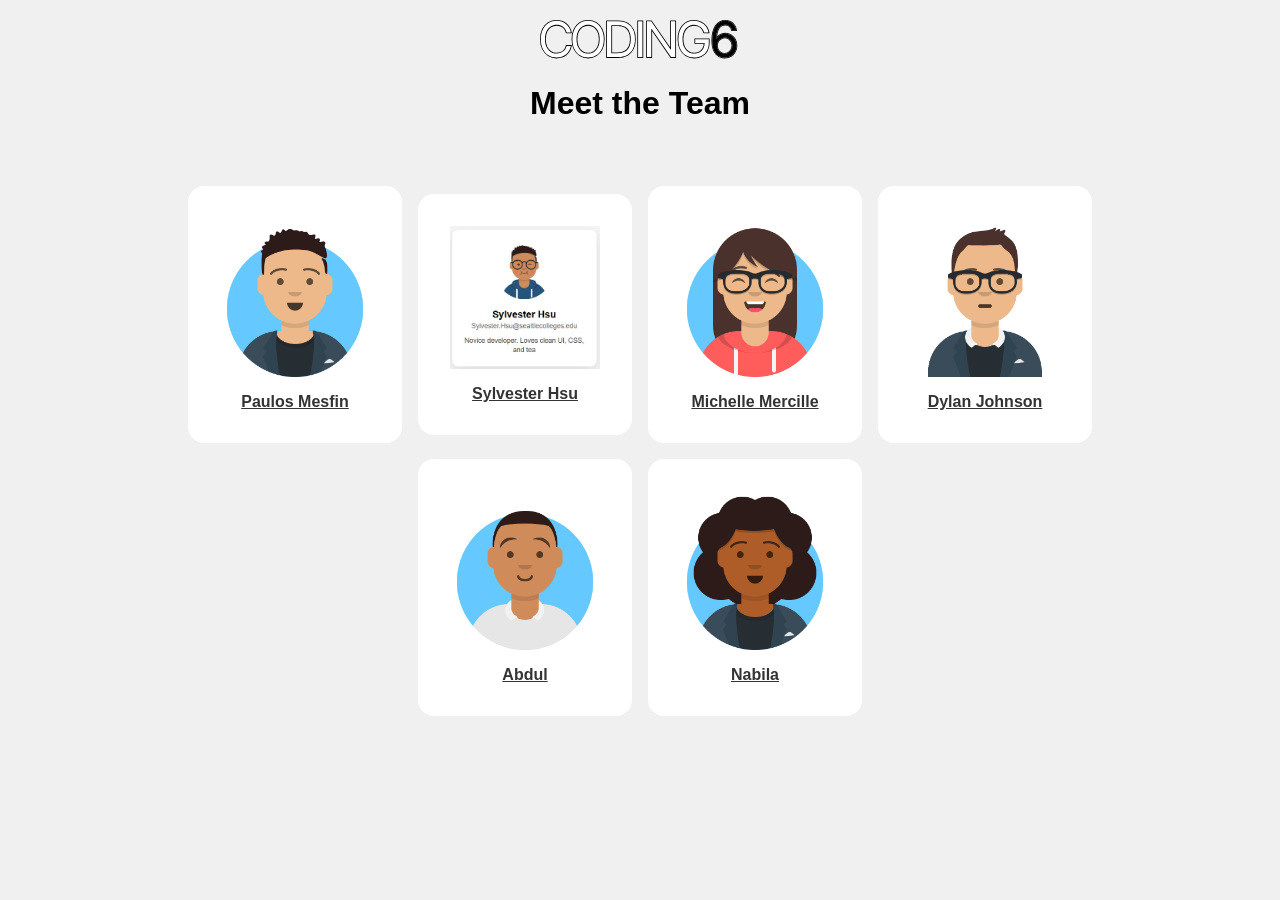
==== index.html @ fbcfd854 "added landing page and it's styling with links to each members profile page" ====
<!DOCTYPE html>
<html>
    <head>
        <title>Coding6</title>
        <link rel="stylesheet" href="index.css">
    </head>
    <body>
        <img class="coding6" src="./images/coding6.svg" alt="">
        <h1>Meet the Team</h1>
        <div class="profiles">
            <div class="card">
                <a href="./profiles/paulos_profile.html">
                    <img src="./images/avatars/paulos_avataaar.png" alt="Paulos Mesfin Avatar" class="avatar">
                    <p>Paulos Mesfin</p>
                </a>
            </div>
            <div class="card">
                <a href="./profiles/Sylvester_profile.html">
                    <img src="./images/avatars/Sylvester Avatar.jpg" alt="Sylvester Hsu Avatar" class="avatar">
                    <p>Sylvester Hsu</p>
                </a>
            </div>
            <div class="card">
                <a href="./profiles/michelle_profile.html">
                    <img src="./images/avatars/michelle_avataaars.png" alt="Michelle Mercille Avatar" class="avatar">
                    <p>Michelle Mercille</p>
                </a>
            </div>
            <div class="card">
                <a href="./profiles/dylan_profile.html">
                    <img src="./images/avatars/dylan_avatar.png" alt="Dylan Johnson Avatar" class="avatar">
                    <p>Dylan Johnson</p>
                </a>
            </div>
            <div class="card">
                <a href="./profiles/abdu_profile.html">
                    <img src="./images/avatars/abdul_avatar.png" alt="Abdul Avatar" class="avatar">
                    <p>Abdul</p>
                </a>
            </div>
            <div class="card">
                <a href="./profiles/nabila_profile.html">
                    <img src="./images/avatars/nabila_avatar.png" alt="Nabila Avatar" class="avatar">
                    <p>Nabila</p>
                </a>
            </div>
        </div>
    </body>
</html>
---- index.css ----
* {
    box-sizing: border-box;
    margin: 0;
    padding: 0;
}
body {
    display: flex;    
    flex-direction: column;
    gap: 24px;
    padding-top: 32px;
    align-items: center;
    font-family: Arial, sans-serif;
    background-color: #f0f0f0;
    margin: 0;
    padding: 20px;
    padding-left: 128px;
    padding-right: 128px;
}

h1 {
    text-align: center;
    margin-bottom: 40px;
}

.profiles {
    display: flex;
    justify-content: center;
    align-items: center;
    gap: 16px;
    flex-wrap: wrap;
}

.card {
    background-color: #fff;
    border-radius: 16px;
    padding: 32px;
    cursor: pointer;
}

.card:hover {
    box-shadow: 0 4px 8px rgba(0, 0, 0, 0.1);
    transform: translateY(-4px);
    transition: all 0.3s ease;
}

.card:active {
    transform: scale(0.9);
    transition: transform 0.3s ease;
}

.card a {
    text-decoration: underline;
    color: #333;
    display: flex;
    flex-direction: column;
    gap: 16px;
    align-items: center;
    font-size: 16px;
    font-weight: 700;
}

.avatar {
    width: 150px;
    height: auto;
}

.coding6 {
    width: 200px;
    height: auto;
}
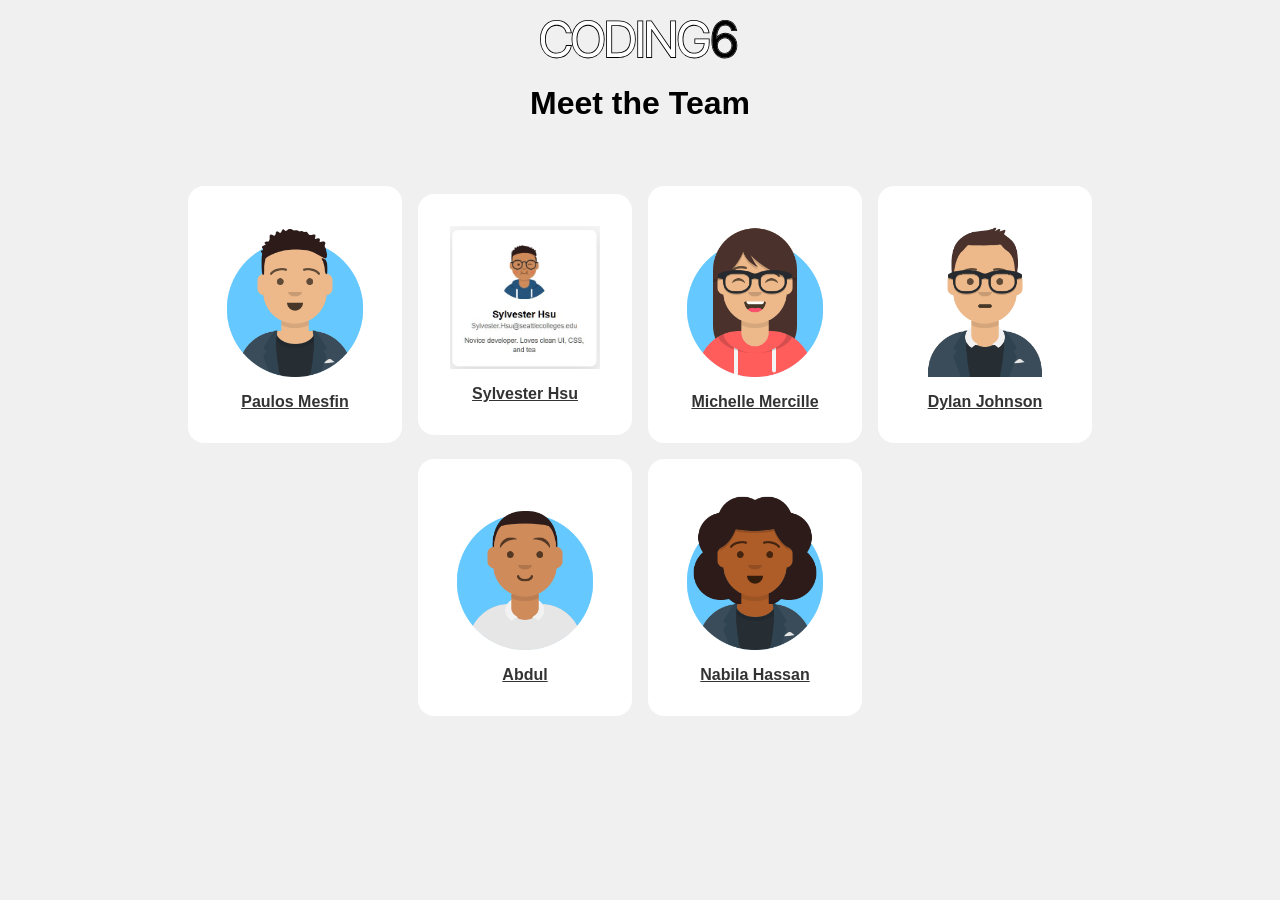
==== commit d7a47c5d: "Corrected some mistakes" ====
--- a/index.html
+++ b/index.html
@@ -41,7 +41,7 @@
             <div class="card">
                 <a href="./profiles/nabila_profile.html">
                     <img src="./images/avatars/nabila_avatar.png" alt="Nabila Avatar" class="avatar">
-                    <p>Nabila</p>
+                    <p>Nabila Hassan</p>
                 </a>
             </div>
         </div>
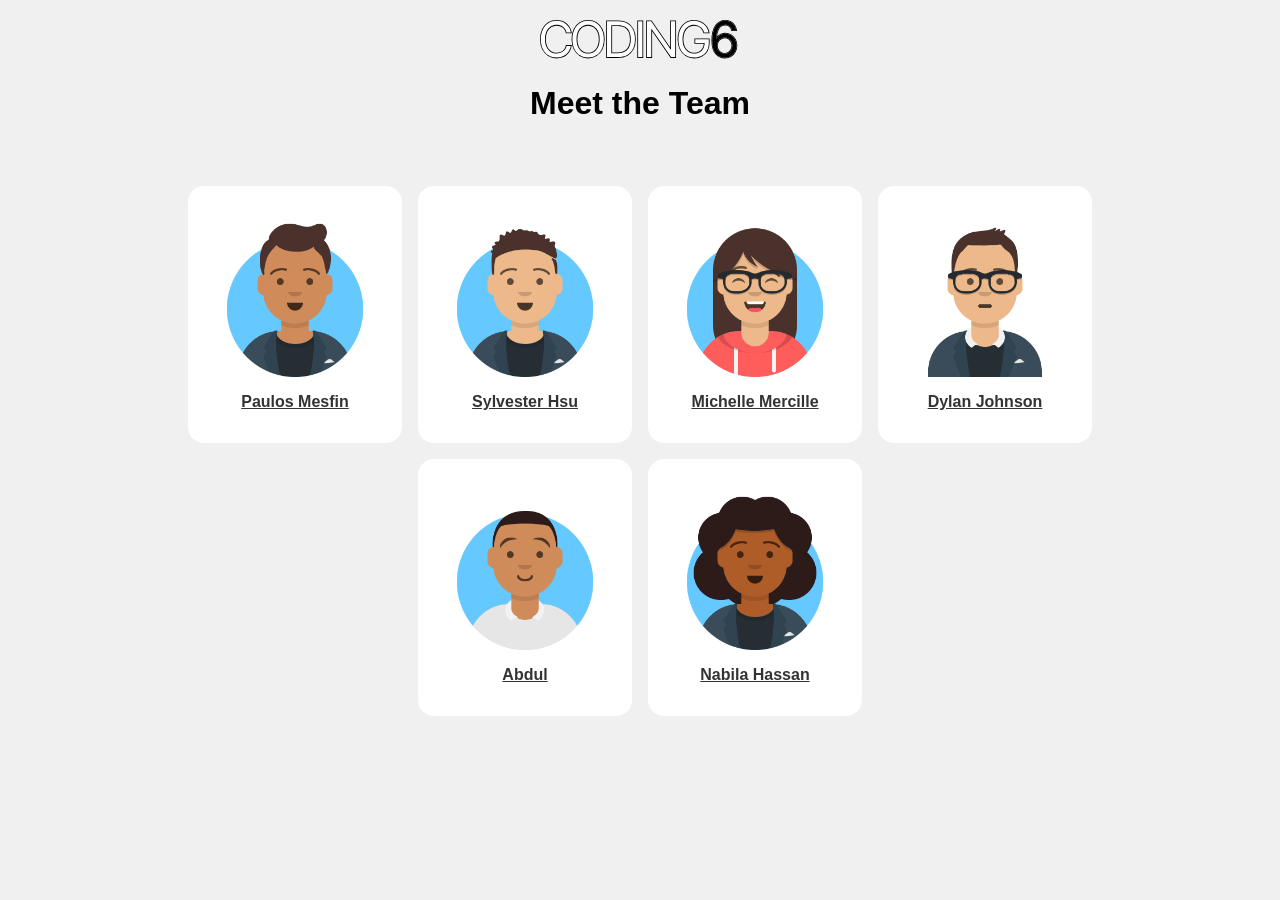
==== commit 0b94ae7e: "added planning.md and back navigation from profile pages" ====
--- a/index.html
+++ b/index.html
@@ -2,7 +2,7 @@
 <html>
     <head>
         <title>Coding6</title>
-        <link rel="stylesheet" href="index.css">
+        <link rel="stylesheet" href="css/index.css">
     </head>
     <body>
         <img class="coding6" src="./images/coding6.svg" alt="">
@@ -10,13 +10,13 @@
         <div class="profiles">
             <div class="card">
                 <a href="./profiles/paulos_profile.html">
-                    <img src="./images/avatars/paulos_avataaar.png" alt="Paulos Mesfin Avatar" class="avatar">
+                    <img src="./images/avatars/paulos_avatar.png" alt="Paulos Mesfin Avatar" class="avatar">
                     <p>Paulos Mesfin</p>
                 </a>
             </div>
             <div class="card">
                 <a href="./profiles/Sylvester_profile.html">
-                    <img src="./images/avatars/Sylvester Avatar.jpg" alt="Sylvester Hsu Avatar" class="avatar">
+                    <img src="./images/avatars/sylvester_avatar.png" alt="Sylvester Hsu Avatar" class="avatar">
                     <p>Sylvester Hsu</p>
                 </a>
             </div>
--- a/css/index.css
+++ b/css/index.css
@@ -0,0 +1,70 @@
+* {
+    box-sizing: border-box;
+    margin: 0;
+    padding: 0;
+}
+body {
+    display: flex;    
+    flex-direction: column;
+    gap: 24px;
+    padding-top: 32px;
+    align-items: center;
+    font-family: Arial, sans-serif;
+    background-color: #f0f0f0;
+    margin: 0;
+    padding: 20px;
+    padding-left: 128px;
+    padding-right: 128px;
+}
+
+h1 {
+    text-align: center;
+    margin-bottom: 40px;
+}
+
+.profiles {
+    display: flex;
+    justify-content: center;
+    align-items: center;
+    gap: 16px;
+    flex-wrap: wrap;
+}
+
+.card {
+    background-color: #fff;
+    border-radius: 16px;
+    padding: 32px;
+    cursor: pointer;
+}
+
+.card:hover {
+    box-shadow: 0 4px 8px rgba(0, 0, 0, 0.1);
+    transform: translateY(-4px);
+    transition: all 0.3s ease;
+}
+
+.card:active {
+    transform: scale(0.9);
+    transition: transform 0.3s ease;
+}
+
+.card a {
+    text-decoration: underline;
+    color: #333;
+    display: flex;
+    flex-direction: column;
+    gap: 16px;
+    align-items: center;
+    font-size: 16px;
+    font-weight: 700;
+}
+
+.avatar {
+    width: 150px;
+    height: auto;
+}
+
+.coding6 {
+    width: 200px;
+    height: auto;
+}
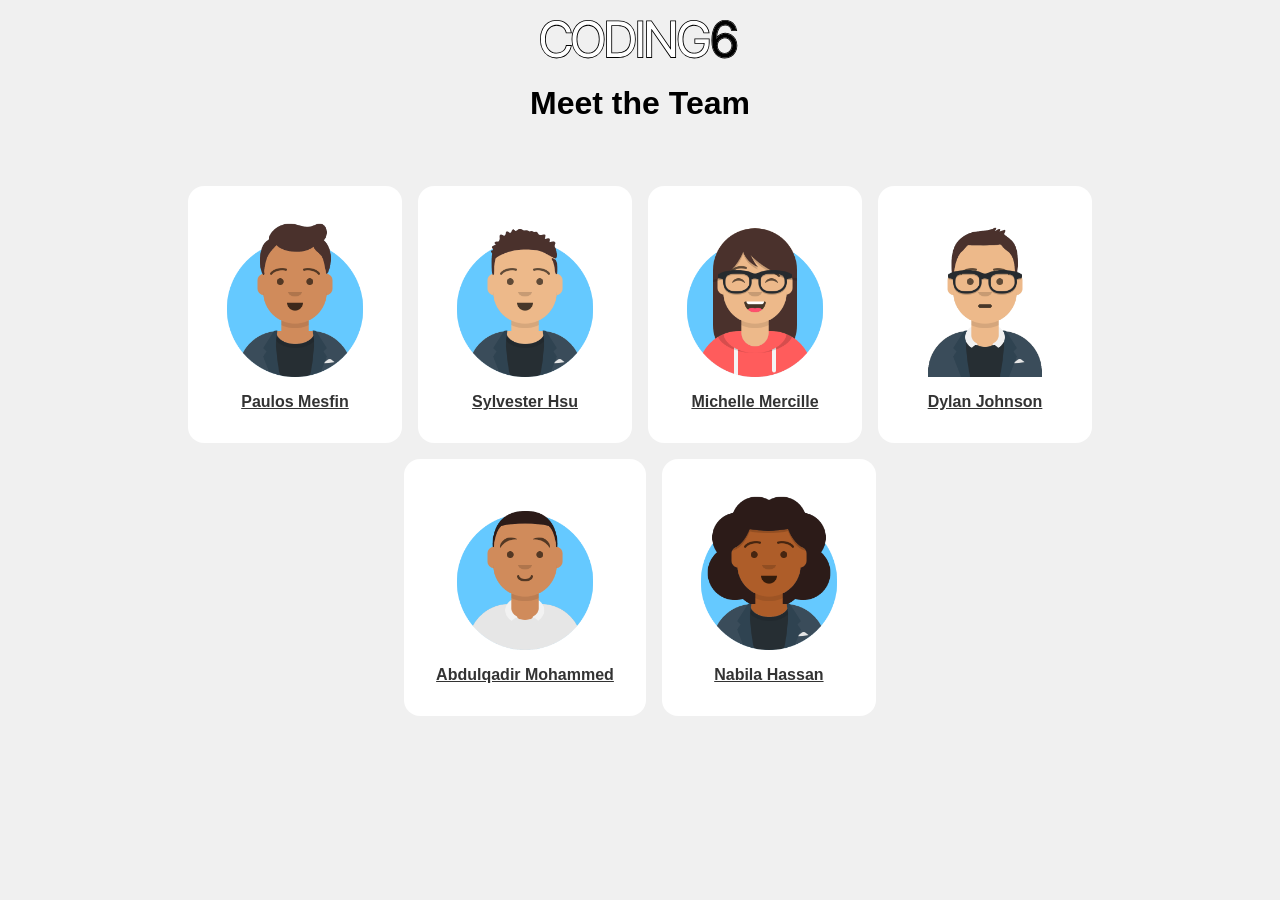
==== commit 3fa18506: "error correction on credentials" ====
--- a/index.html
+++ b/index.html
@@ -35,7 +35,7 @@
             <div class="card">
                 <a href="./profiles/abdu_profile.html">
                     <img src="./images/avatars/abdul_avatar.png" alt="Abdul Avatar" class="avatar">
-                    <p>Abdul</p>
+                    <p>Abdulqadir Mohammed</p>
                 </a>
             </div>
             <div class="card">
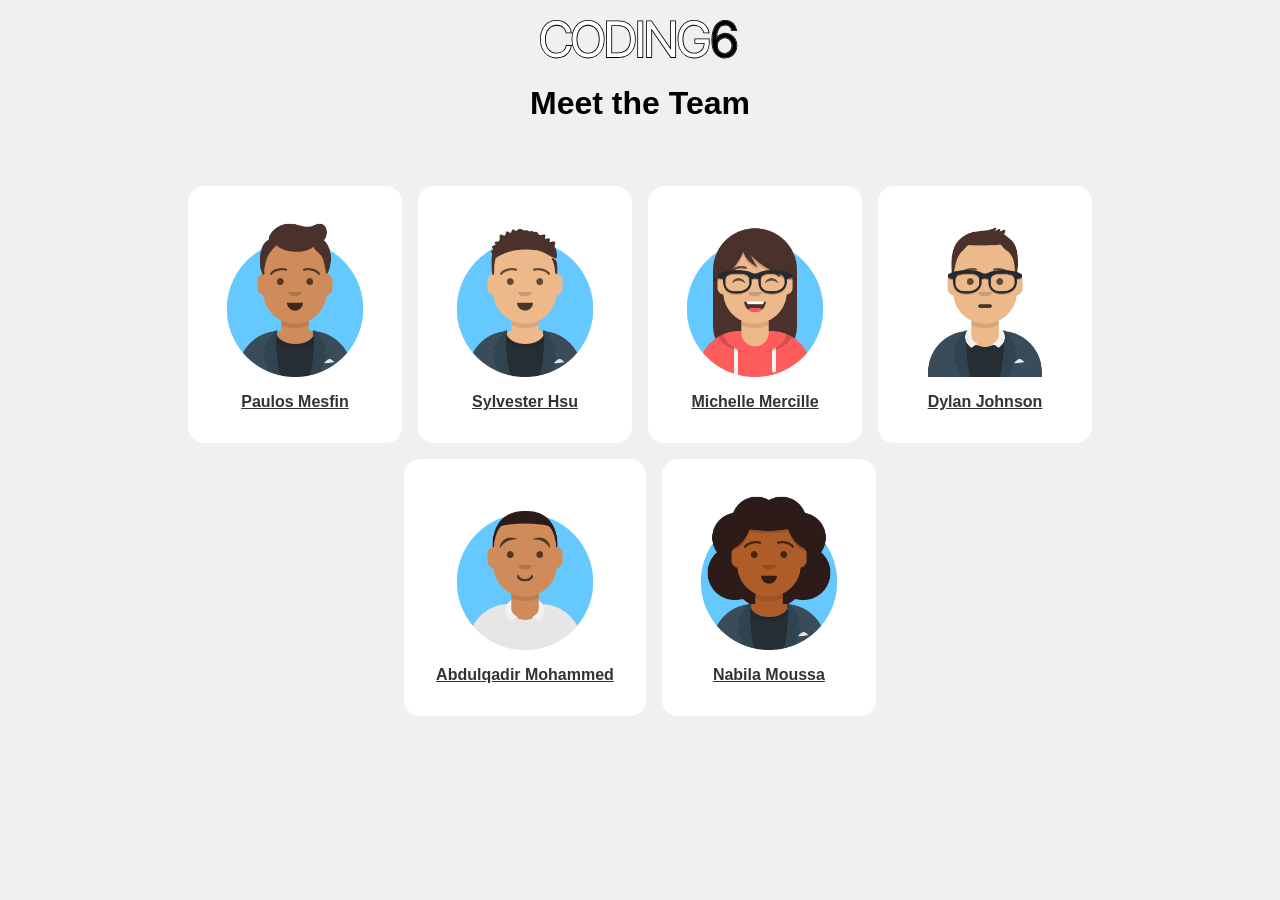
==== commit 37017a2e: "Here we correct Nabila's surname. Sorry Nabila" ====
--- a/index.html
+++ b/index.html
@@ -41,9 +41,9 @@
             <div class="card">
                 <a href="./profiles/nabila_profile.html">
                     <img src="./images/avatars/nabila_avatar.png" alt="Nabila Avatar" class="avatar">
-                    <p>Nabila Hassan</p>
+                    <p>Nabila Moussa</p>
                 </a>
             </div>
         </div>
     </body>
-</html>+</html>
